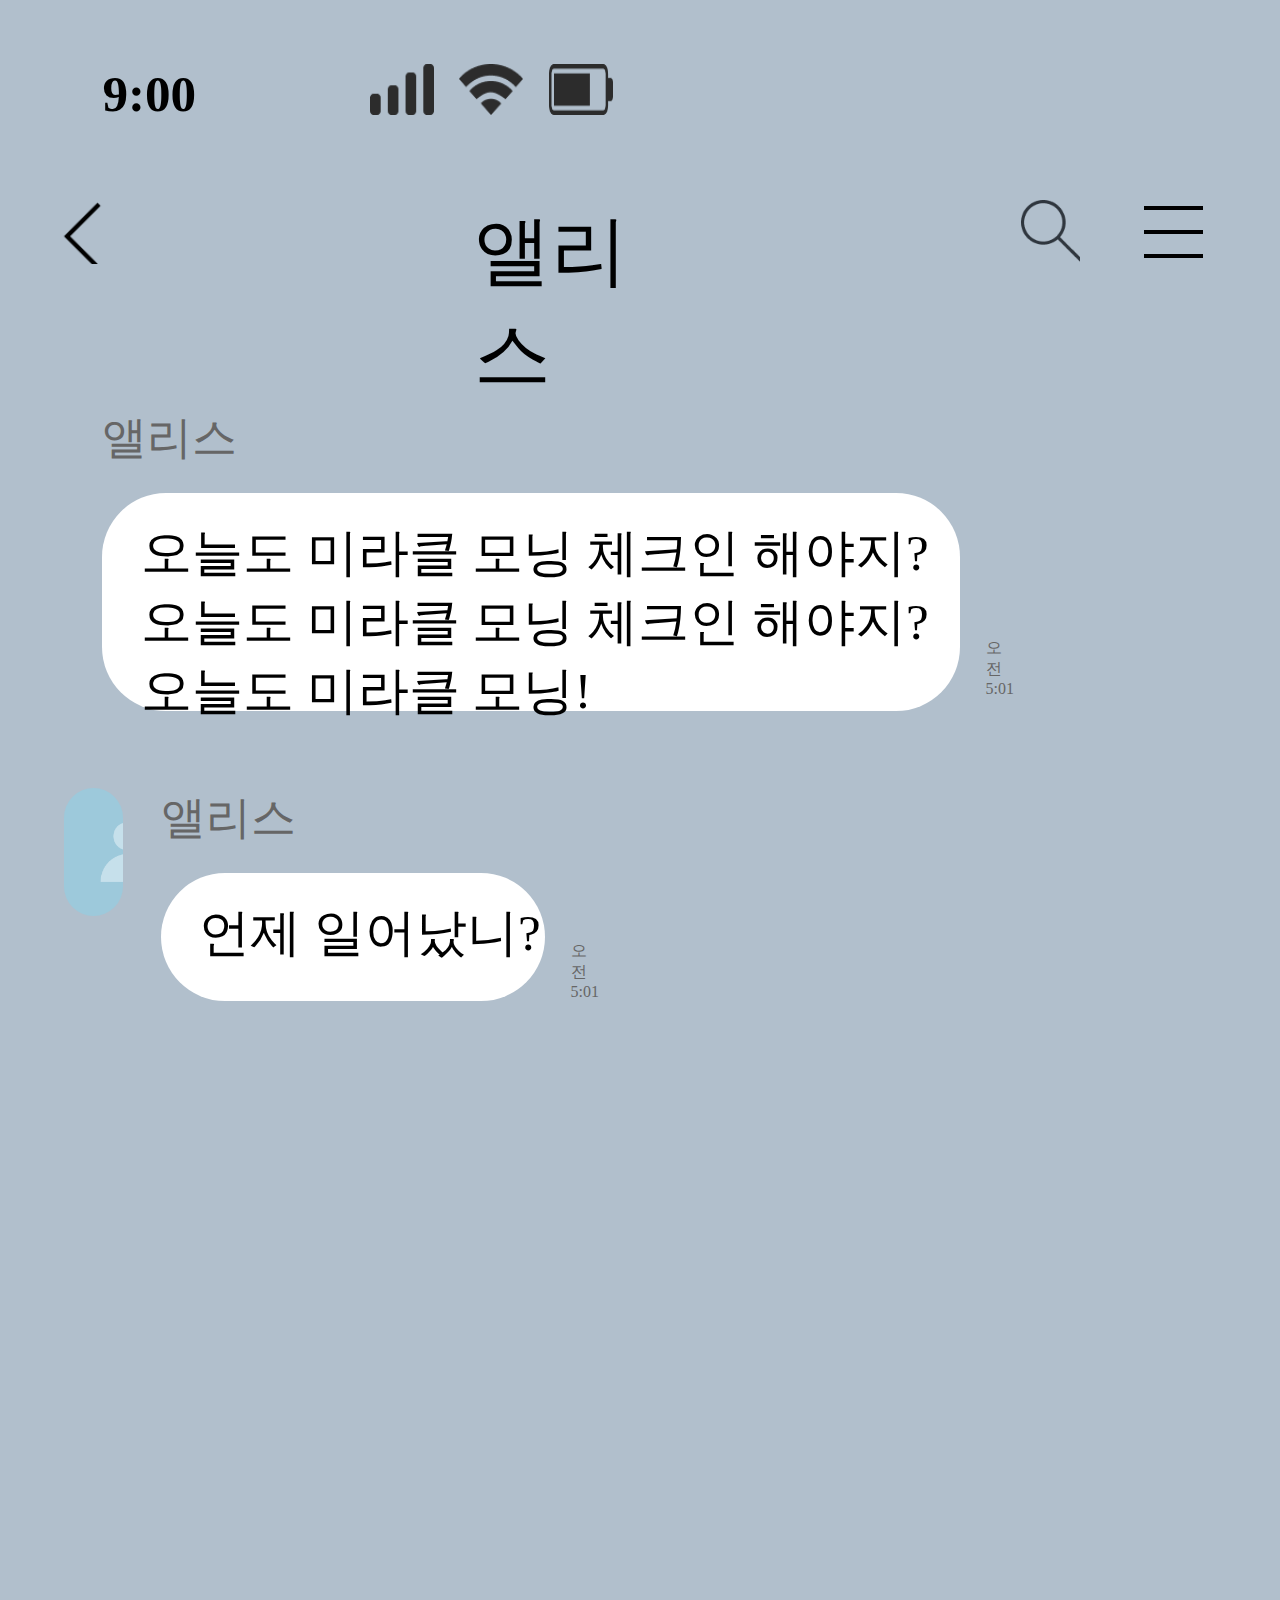
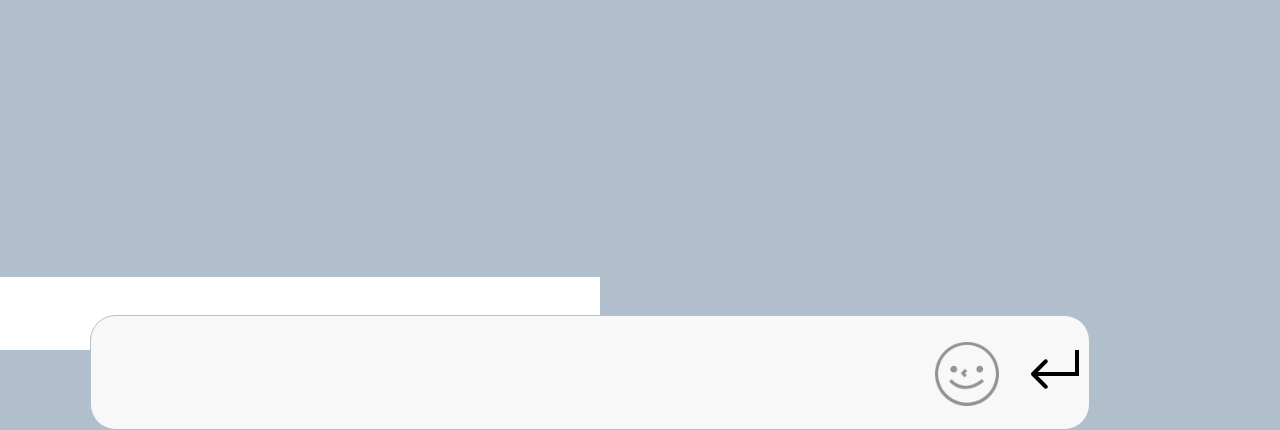
==== html/aliceChatting.html @ 6ada9783 "채팅창 화면 구현" ====
<!DOCTYPE html>
<html lang="ko">
    <head>
        <meta charset="UTF-8">
        <meta http-equiv="X-UA-Compatible" content="IE=edge">
        <meta name="viewport" content="width=device-width, initial-scale=1.0">
        <link rel="stylesheet" href="../css/global.css">
        <link rel="stylesheet" href="../css/chattingHeader.css">
        <link rel="stylesheet" href="../css/aliceChatting.css">
        <title>메가 톡</title>
    </head>
    <body>
        <header>
            <section class="status-bar">
                <span class="time">9:00</span>
                <span class="status-icon">
                    <img src="../images/cellular.png">
                    <img src="../images/wifi.png">
                    <img src="../images/battery.png">
                </span>
            </section>
            <aside class="menu-bar">
                <ul class="menu-icon">
                    <li>
                        <a href="./chat.html">
                            <div class="back-box">
                                <div class="back-img"></div>
                            </div>
                        </a>
                        
                    </li>
                    <h2 class="name">앨리스</h2>
                    <li>
                        <a href="/"></a>
                    </li>
                    <li>
                        <a href="/"></a>
                    </li>
                </ul>
            </aside>
        </header>
        <main>
            <article>
                <section>
                    <ul>
                        <li></li>
                    </ul>
                </section>
                <section class="chatting">
                    <ul>
                        <li>
                            <div class="profile-img"></div>
                            <div class="chatiing-box">
                                <span>앨리스</span>
                                <p class="speech-bubble1">
                                    오늘도 미라클 모닝 체크인 해야지? <br>
                                    오늘도 미라클 모닝 체크인 해야지? <br>
                                    오늘도 미라클 모닝!</p>
                            </div>
                            <time class="time1">오전 5:01</time>
                        </li>
                        <li>
                            <div class="profile-img"></div>
                            <div class="chatiing-box">
                                <span>앨리스</span>
                                <p class="speech-bubble2">
                                    언제 일어났니?</p>
                            </div>
                            <time class="time2">오전 5:01</time>
                        </li>
                    </ul>
                </section>
            </article>
        </main>
        <aside>
            <section class="text-box">
                <div class="plus-icon"></div>
                <div class="text">
                    <div class="emoji-icon"></div>
                    <div class="enter-icon"></div>
                </div>
            </section>
        </aside>
    </body>
</html>
---- css/global.css ----
* {
    box-sizing: border-box;

    padding: 0;
    margin: 0;
}

a {
    text-decoration: none;
    color: black;
}

ul {
    list-style: none;
}
---- css/chattingHeader.css ----
.status-bar {
    display: flex;
    justify-content: space-between;

    margin: 5vw 0 0 8vw;

    min-width: 360px;
    max-width: 600px;
}

.time {
    font-size: 4vw;
    font-weight: bold;
}

.status-icon {
    display: flex;
    flex-direction: row;

    margin-right: 5vw;
}

img {
    display: flex;

    width: 5vw;
    height: 4vw;

    margin-right: 2vw;
}

.menu-bar {
    width: 100vw;
    height: 10vw;

    margin: 6vw 0 0 4vw;
}

.name {
    font-size: 6vw;

    font-weight: 400;

    margin-right: 26vw;
}

.menu-icon {
    display: flex;

    float: right;

    margin-right: 5vw;
}

.menu-icon>li:nth-child(1) {
    display: flex;

}

.back-box>div {
    display: flex;
    background: url(../images/chevron-left-black.png);
    background-size: cover;


    width: 5vw;
    height: 5vw;

    margin-right: 28vw;


}

.menu-icon>li:nth-child(3) {
    background: url(../images/search.png);
    background-size: cover;

    width: 5vw;
    height: 5vw;

    margin-right: 5vw;
}

.menu-icon>li:nth-child(4) {
    background: url(../images/hamburger.png);
    background-size: cover;

    width: 5vw;
    height: 5vw;

    margin-right: 5vw;
}
---- css/aliceChatting.css ----
* {
    background-color: #B1BFCC;
}

.chatting {
    width: 100vw;
    height: 121vw;

    min-width: 360px;
    max-width: 600px;
}

.chatting>ul>li {
    display: flex;
    flex-direction: row;

    margin: 1vw 0 0 5vw;
}

.profile-img {
    display: flex;
    background: url(../images/avatar.png);
    background-size: cover;

    width: 10vw;
    height: 10vw;

    border-radius: 4vw;
}

.chatiing-box {
    display: flex;
    flex-direction: column;
    margin-left: 3vw;
}

.chatiing-box>span {
    font-size: 3.5vw;
    color: #666666;
}

.speech-bubble1 {
    display: flex;

    font-size: 4vw;
    width: 67vw;
    height: 17vw;

    padding: 2vw 0 0 3vw;

    margin-top: 2vw;

    border-radius: 5vw;

    background-color: white;
}

.speech-bubble1>p {
    width: 10vw;
    height: 10vw;
}

.time1 {
    margin: 18vw 0 0 2vw;

    color: #666666;
}

.chatting>ul>li:nth-child(2) {
    margin-top: 6vw;
}

.speech-bubble2 {
    display: flex;

    font-size: 4vw;
    width: 30vw;
    height: 10vw;

    padding: 2vw 0 0 3vw;

    margin-top: 2vw;

    border-radius: 5vw;

    background-color: white;
}

.time2 {
    margin: 12vw 0 0 2vw;

    color: #666666;
}

.text-box {
    display: flex;
    flex-direction: row;

    width: 100vw;
    height: 8.2vh;

    min-width: 360px;
    max-width: 600px;

    background-color: white;
}

.plus-icon {
    background: url(../images/plus.png);
    background-size: cover;

    width: 6vw;
    height: 6vw;

    margin: 3vw 0 0 3vw;
}


.text {
    display: flex;
    flex-direction: row;
    width: 80vw;
    height: 9vw;

    margin: 3vw 0 0 4vw;

    background-color: #F9F8F8;

    border: 1px solid #B1BFCC;
    border-radius: 2vw;

}

.emoji-icon {
    background: url(../images/emoji.png);
    background-size: cover;

    width: 5vw;
    height: 5vw;

    margin: 2vw 0 0 66vw;
}

.enter-icon {
    background: url(../images/enter.png);
    background-size: cover;

    width: 5vw;
    height: 5vw;

    margin: 2vw 0 0 2vw;
}
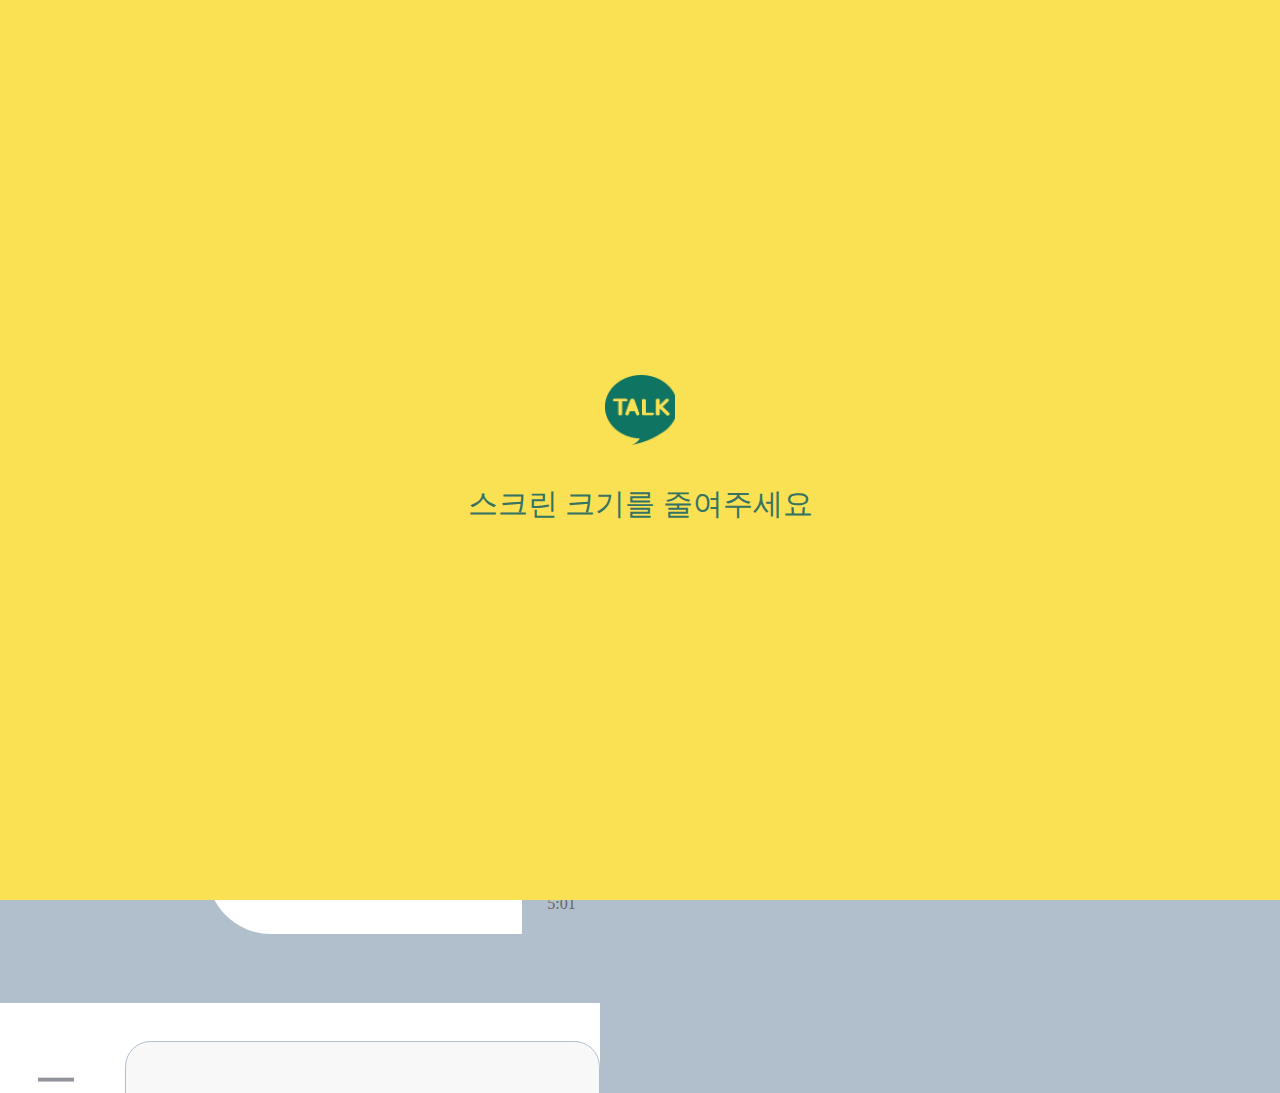
==== commit c891e9c0: "화면 크기가 모바일 사이즈 보다 클 경우 스크린 크기 줄여달라는 문구 출력" ====
--- a/html/aliceChatting.html
+++ b/html/aliceChatting.html
@@ -7,6 +7,7 @@
         <link rel="stylesheet" href="../css/global.css">
         <link rel="stylesheet" href="../css/chattingHeader.css">
         <link rel="stylesheet" href="../css/aliceChatting.css">
+        <link rel="stylesheet" href="../css/oversize.css">
         <title>메가 톡</title>
     </head>
     <body>
@@ -81,5 +82,10 @@
                 </div>
             </section>
         </aside>
+
+        <div id="oversize">
+            <div class="logo-img"></div>
+            <p>스크린 크기를 줄여주세요</p>
+        </div>
     </body>
 </html>
--- a/css/aliceChatting.css
+++ b/css/aliceChatting.css
@@ -1,10 +1,13 @@
 * {
     background-color: #B1BFCC;
+
+    overflow-x: hidden;
+    overflow-y: hidden;
 }
 
 .chatting {
     width: 100vw;
-    height: 121vw;
+    height: 75vh;
 
     min-width: 360px;
     max-width: 600px;
@@ -97,7 +100,7 @@
     flex-direction: row;
 
     width: 100vw;
-    height: 8.2vh;
+    height: 10vh;
 
     min-width: 360px;
     max-width: 600px;
--- a/css/oversize.css
+++ b/css/oversize.css
@@ -0,0 +1,40 @@
+#oversize {
+    display: flex;
+    flex-direction: column;
+    position: absolute;
+
+    height: 100%;
+    width: 100vw;
+
+    justify-content: center;
+    align-items: center;
+
+    top: 0;
+
+    z-index: 1;
+
+    background-color: #FAE053;
+}
+
+.logo-img {
+    background: url(../images/logo.png);
+    background-size: cover;
+
+    width: 70px;
+    height: 70px;
+
+    margin-bottom: 3vw;
+}
+
+#oversize>p {
+    font-size: 30px;
+    color: #357363;
+
+    background-color: #FAE053;
+}
+
+@media screen and (max-width:600px) {
+    #oversize {
+        display: none;
+    }
+}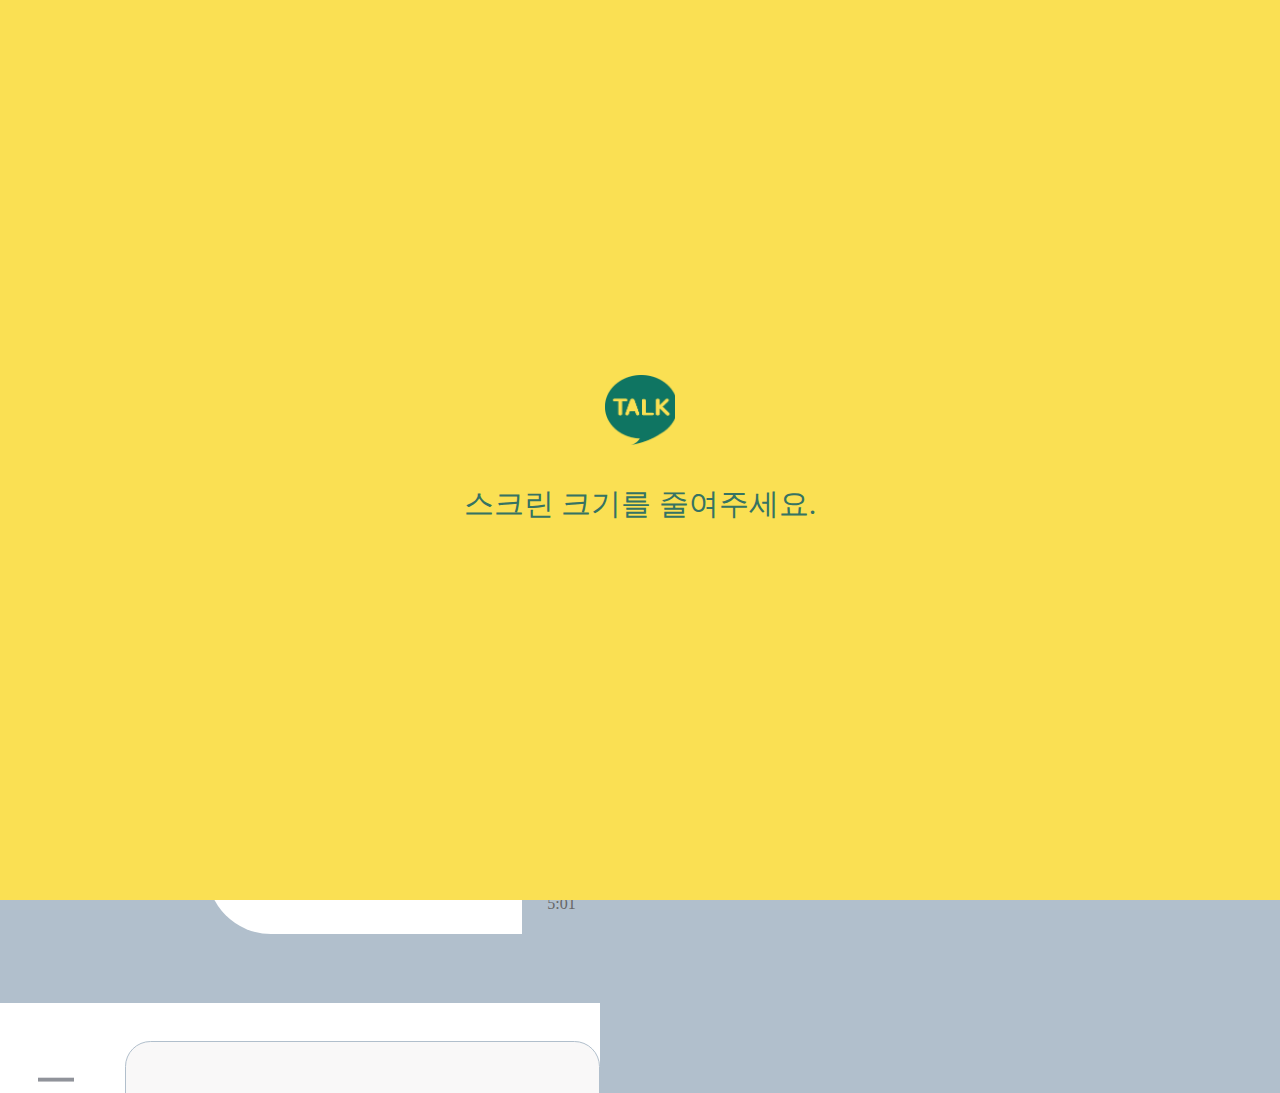
==== commit 029b65f7: "오류 수정" ====
--- a/html/aliceChatting.html
+++ b/html/aliceChatting.html
@@ -85,7 +85,7 @@
 
         <div id="oversize">
             <div class="logo-img"></div>
-            <p>스크린 크기를 줄여주세요</p>
+            <p>스크린 크기를 줄여주세요.</p>
         </div>
     </body>
 </html>
--- a/css/global.css
+++ b/css/global.css
@@ -3,6 +3,9 @@
 
     padding: 0;
     margin: 0;
+
+    overflow-y: hidden;
+    overflow-x: hidden;
 }
 
 a {
--- a/css/aliceChatting.css
+++ b/css/aliceChatting.css
@@ -1,8 +1,5 @@
 * {
     background-color: #B1BFCC;
-
-    overflow-x: hidden;
-    overflow-y: hidden;
 }
 
 .chatting {
--- a/css/oversize.css
+++ b/css/oversize.css
@@ -3,7 +3,7 @@
     flex-direction: column;
     position: absolute;
 
-    height: 100%;
+    height: 100vh;
     width: 100vw;
 
     justify-content: center;
